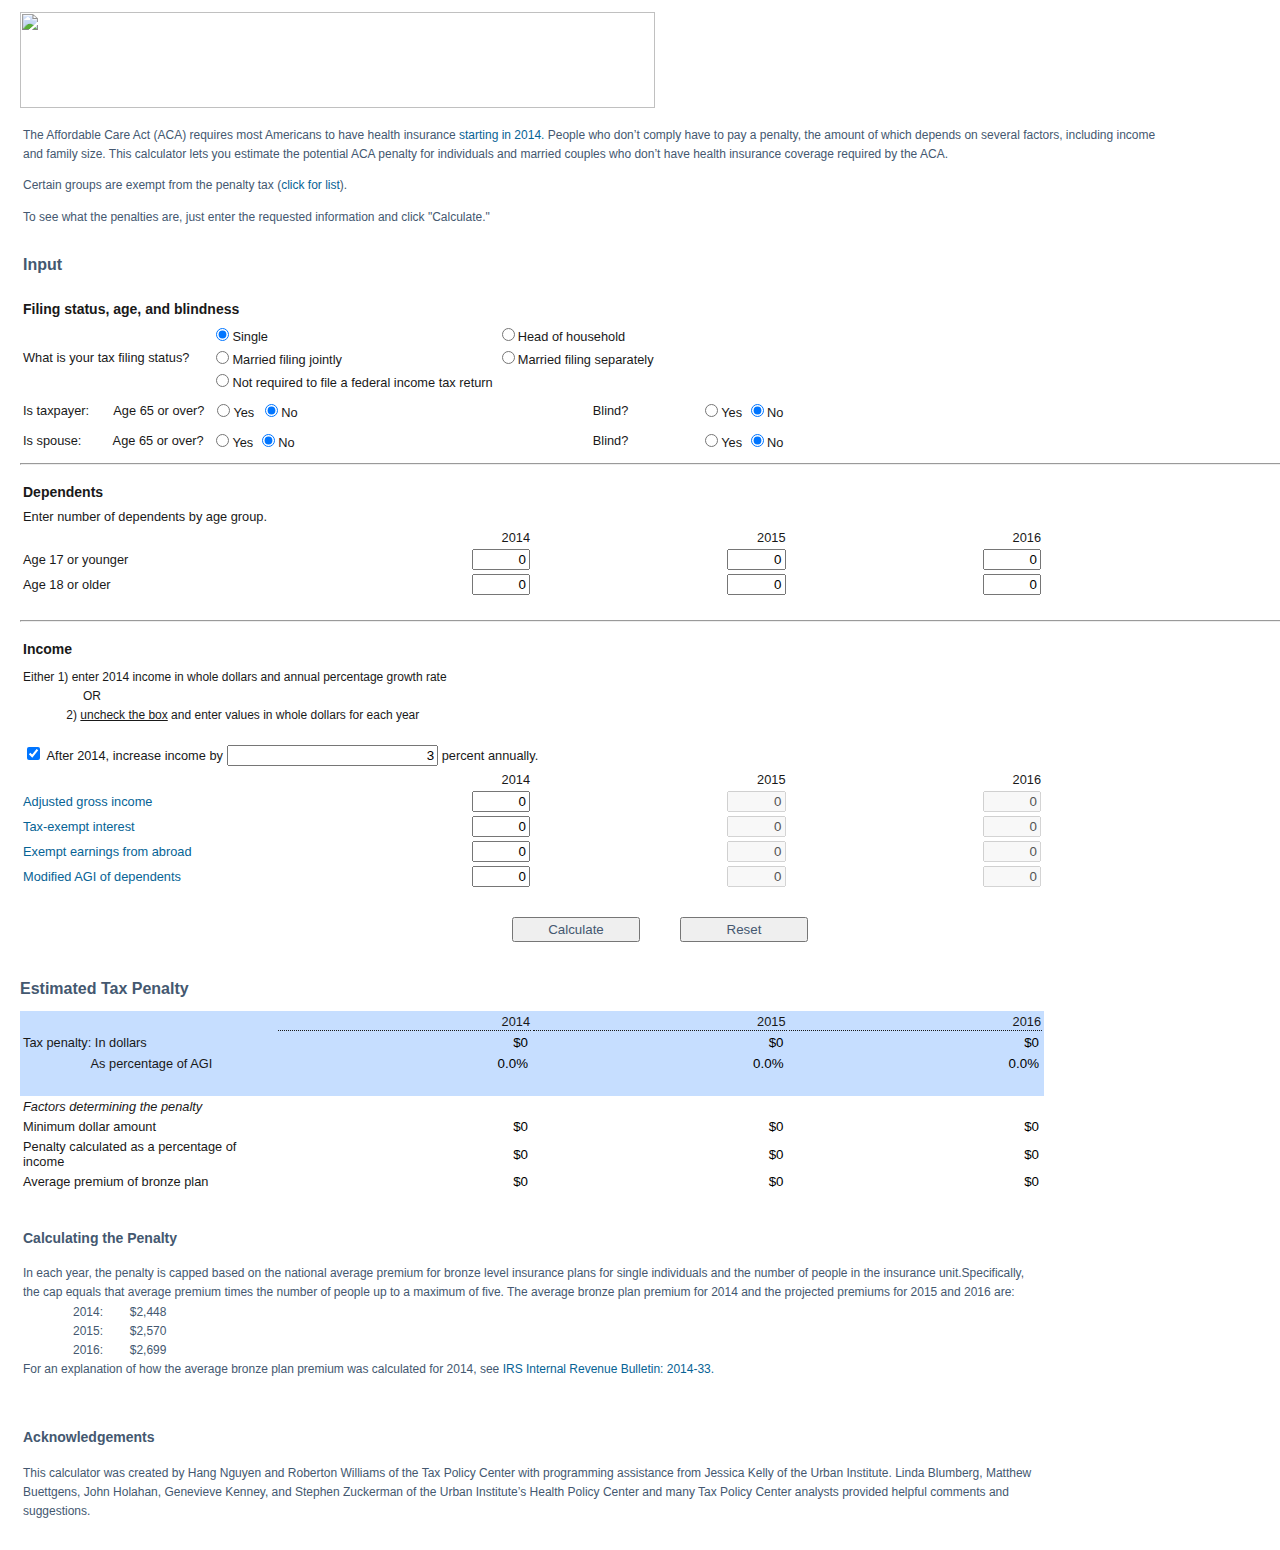
==== index.html @ e0d92904 "semi responsive tables" ====
<!DOCTYPE html PUBLIC "-//W3C//DTD XHTML 1.0 Strict//EN" "http://www.w3.org/TR/xhtml1/DTD/xhtml1-strict.dtd">
<html xmlns="http://www.w3.org/1999/xhtml" xml:lang="en">
<head><title>
	ACA Penalty Calculator 2013
</title><link href="Site.css" rel="stylesheet" type="text/css" />
    <style type="text/css">
        .textOutputBoxes
        {}
        .style1
    {
        width:20%;
        
    }
    .inputcell
    {
    	width:20%;
    	text-align:right;
    	
    }
    .inputbox
    {
    	width:20%;
    	text-align:right;
    }
    .inflatebox
    {
    	width:20%;
    	text-align:right;
    }
    .textbox
    {
    	text-align:left;
    	color:Red;
    }
    #header-table{
    	width:90%;
    }
    .responsive-table{
    	width: 80%;
    }
        
    
    
        .style3
        {
            width: 100%;
            padding-bottom: 5px;
        }
        .yearcell
        {
        	width:20%;
    	text-align:right;
    	border-bottom-style:dotted;
    	border-bottom-width:1px;
    	
    	}
    
    
        
    
       
    
    
       
    
    
       
    
    
        </style>



 
   </head>
<body>
    <form method="post" action="" onsubmit="javascript:return WebForm_OnSubmit();" id="ctl01">
<div class="aspNetHidden">
<input type="hidden" name="__EVENTTARGET" id="__EVENTTARGET" value="" />
<input type="hidden" name="__EVENTARGUMENT" id="__EVENTARGUMENT" value="" />
<input type="hidden" name="__VIEWSTATE" id="__VIEWSTATE" value="/[base64]" />
</div>

<script type="text/javascript">
//<![CDATA[
var theForm = document.forms['ctl01'];
if (!theForm) {
    theForm = document.ctl01;
}
function __doPostBack(eventTarget, eventArgument) {
    if (!theForm.onsubmit || (theForm.onsubmit() != false)) {
        theForm.__EVENTTARGET.value = eventTarget;
        theForm.__EVENTARGUMENT.value = eventArgument;
        theForm.submit();
    }
}
//]]>
</script>


<script src="/ACACalculator/WebResource.axd?d=rcZ3UtHa_bfSCIlYjyecRPmKHZOD_CH-lceXcOaffivmsOOz_UyVQrjKkefIS5fZnIy6a7Icn9X5NygsfHai_UkohDjjdtvsdBYnM5dbrUo1&amp;t=635418424260000000" type="text/javascript"></script>


<script src="/ACACalculator/WebResource.axd?d=QsQFTAfyO1hEP_SnynRViMx_a_BU-eop4idEJI88SbjZNvxyFA-k87Y3NK-fNYt4MUApA9E2kR-ZiEIOQjCnL1EJc9vlS1FyNnViU5rKRMk1&amp;t=635418424260000000" type="text/javascript"></script>
<script type="text/javascript">
//<![CDATA[
function WebForm_OnSubmit() {
if (typeof(ValidatorOnSubmit) == "function" && ValidatorOnSubmit() == false) return false;
return true;
}
//]]>
</script>

<div class="aspNetHidden">

	<input type="hidden" name="__VIEWSTATEGENERATOR" id="__VIEWSTATEGENERATOR" value="EA14522B" />
	<input type="hidden" name="__EVENTVALIDATION" id="__EVENTVALIDATION" value="/wEdADmAIzwWxht2lcywy8gSRJQVacKLlV1SMKkLnFfmPr7t/q+KcjFs605KWGYXXyJRVeNstvVYFx67ixWkAhVJIWBNK7FSt1t6e3mEn7KOgUtsYf2bZLjO+yZ/AkTNHp4qI5KiOF+BkXeZuqDv0xXc9EYPoCLXl374ummtDB7M4TBMaGrDxN5qbChuks9v52O5FfDkcUk7TDMAY92JqxfRPdihLQ1yGdsl/FV3XD7KsdXTbd4WTgoahEIUy+tda1hq8S8kLlr2j8JVHkazyAHkG3wOUlG0GB0UnbaZvpjNgzAdQbfXlYrU5vyLg82dzaKrh6MQqBHxa6MHiWYVIcXLYdkF+d190eSY+YD+skasUpaSJq6lt9S+pMp1jwucylCVEgVj1a2AsHX/BOi/LlkNHVpTtgAAl2IAs2CBGEaUTPRiHKnBDmALn9tFIdulTGzz03/f/[base64]/8a7mg869b3uxr0mQKIGmfvNfvvn+Fj4yr+xZusc6/[base64]/FaH2thPmOw68KMn5+N9mzOj81EYkuQpSl9GlfVqoCEu0Q1d6b+SAyfT6b4HtL0B2PAlAT3mE1DDMr6ZsM0cpVF0f21zlSChYzx4PTc5OPAYc7YMNV5dmfVU/w/NJxvZd4vSGbnIrQKqnn/qVTJvWSmDoVTHUEa8vfXHbxfrFnbRkKx5Ku+Umxv1aNbg==" />
</div>
    <div class="page">
    
        <div class="main">
            

<script type="text/javascript">
    // This function is called at checkbox change.
    function MakeFutureReadOnly() {
        var chk = document.getElementById('MainContent_Inflate').checked;
        if (chk) {
            document.getElementById('MainContent_AGI1').disabled = true;
            document.getElementById('MainContent_AGI2').disabled = true;
            document.getElementById('MainContent_TXEXINT1').disabled = true;
            document.getElementById('MainContent_TXEXINT2').disabled = true;
            document.getElementById('MainContent_EARNABR1').disabled = true;
            document.getElementById('MainContent_EARNABR2').disabled = true;
            document.getElementById('MainContent_DEPMAGI1').disabled = true;
            document.getElementById('MainContent_DEPMAGI2').disabled = true;

        }
        // if not checked, be sure to set readonly to false.
        else {
            document.getElementById('MainContent_AGI1').disabled = false;
            document.getElementById('MainContent_AGI2').disabled = false;
            document.getElementById('MainContent_TXEXINT1').disabled = false;
            document.getElementById('MainContent_TXEXINT2').disabled = false;
            document.getElementById('MainContent_EARNABR1').disabled = false;
            document.getElementById('MainContent_EARNABR2').disabled = false;
            document.getElementById('MainContent_DEPMAGI1').disabled = false;
            document.getElementById('MainContent_DEPMAGI2').disabled = false;


        }
    }

</script>

       <img src="/images/ACATitle.gif" style="height: 96px; width: 635px">

<table id = "header-table">
<tr>
	<td >
		<p style="color: #445870">
			The Affordable Care Act (ACA) requires most Americans to have health insurance <a href="Startingin2014.htm"  onclick="window.open(this.href,'_blank','toolbar=no,location=no,status=no,menubar=no,scrollbars=yes,resizable=yes,width=600,height=300');return false;">starting in 2014.</a> People who don’t comply have to pay a penalty, the amount of which depends on several factors, including income and family size. This calculator lets you estimate the potential ACA penalty for individuals and 
married couples who don’t have health insurance coverage required by the ACA.

		</p>
		<p style="color: #445870">
			Certain groups are exempt from the penalty tax (<a href="GroupsExempt.htm" onclick="window.open(this.href,'_blank','toolbar=no,location=no,status=no,menubar=no,scrollbars=yes,resizable=yes,width=600,height=300');return false;">click for list</a>).
		</p >
		
            <p style="color: #445870">To see what the penalties are, just enter the requested information and click "Calculate."</p>
	</td>
</tr>
</table>

<table>
<tr>
	<td  colspan="2">
		<a name="Input" /><h2>Input</h2>
	</td>
</tr>
<tr><td colspan="2"><h3>Filing status, age, and blindness</h3></td></tr>
<tr>
	<td class="style1">
		 What is your tax filing status?
	</td>
	<td colspan="3">
		<table id="MainContent_RadioFS" display="inline">
	<tr>
		<td><input id="MainContent_RadioFS_0" type="radio" name="ctl00$MainContent$RadioFS" value="Single" checked="checked" /><label for="MainContent_RadioFS_0">Single</label></td><td><input id="MainContent_RadioFS_3" type="radio" name="ctl00$MainContent$RadioFS" value="Head of household" /><label for="MainContent_RadioFS_3">Head of household</label></td>
	</tr><tr>
		<td><input id="MainContent_RadioFS_1" type="radio" name="ctl00$MainContent$RadioFS" value="Married filing jointly" /><label for="MainContent_RadioFS_1">Married filing jointly</label></td><td><input id="MainContent_RadioFS_4" type="radio" name="ctl00$MainContent$RadioFS" value="Married filing separately" /><label for="MainContent_RadioFS_4">Married filing separately</label></td>
	</tr><tr>
		<td><input id="MainContent_RadioFS_2" type="radio" name="ctl00$MainContent$RadioFS" value="Not required to file a federal income tax return" /><label for="MainContent_RadioFS_2">Not required to file a federal income tax return</label></td><td></td>
	</tr>
</table>
	</td>
</tr>

<tr>
	<td class="style1">
		 Is taxpayer:&nbsp;&nbsp;&nbsp;&nbsp;&nbsp;&nbsp; Age 65 or over?
	</td>
	<td >
		<table id="MainContent_RadioAge65" cellpadding="2" display="inline">
	<tr>
		<td><input id="MainContent_RadioAge65_0" type="radio" name="ctl00$MainContent$RadioAge65" value="Yes" /><label for="MainContent_RadioAge65_0">Yes</label></td><td><input id="MainContent_RadioAge65_1" type="radio" name="ctl00$MainContent$RadioAge65" value="No" checked="checked" /><label for="MainContent_RadioAge65_1">No</label></td>
	</tr>
</table>
	</td>
    <td>Blind?</td>
    <td >
		<table id="MainContent_Radioblind" display="inline">
	<tr>
		<td><input id="MainContent_Radioblind_0" type="radio" name="ctl00$MainContent$Radioblind" value="Yes" /><label for="MainContent_Radioblind_0">Yes</label></td><td><input id="MainContent_Radioblind_1" type="radio" name="ctl00$MainContent$Radioblind" value="No" checked="checked" /><label for="MainContent_Radioblind_1">No</label></td>
	</tr>
</table>
	</td>
   
</tr>



<tr>
	<td class="style1" >
		 Is spouse:&nbsp;&nbsp;&nbsp;&nbsp;&nbsp;&nbsp;&nbsp;&nbsp; Age 65 or over?
	</td>
	<td  >
		<table id="MainContent_Radioage65sp" display="inline">
	<tr>
		<td><input id="MainContent_Radioage65sp_0" type="radio" name="ctl00$MainContent$Radioage65sp" value="Yes" /><label for="MainContent_Radioage65sp_0">Yes</label></td><td><input id="MainContent_Radioage65sp_1" type="radio" name="ctl00$MainContent$Radioage65sp" value="No" checked="checked" /><label for="MainContent_Radioage65sp_1">No</label></td>
	</tr>
</table>
	</td>
    <td>Blind?</td>
   
	<td >
		<table id="MainContent_RadioBlindSp" display="inline" >
	<tr>
		<td><input id="MainContent_RadioBlindSp_0" type="radio" name="ctl00$MainContent$RadioBlindSp" value="Yes" /><label for="MainContent_RadioBlindSp_0">Yes</label></td><td><input id="MainContent_RadioBlindSp_1" type="radio" name="ctl00$MainContent$RadioBlindSp" value="No" checked="checked" /><label for="MainContent_RadioBlindSp_1">No</label></td>
	</tr>
</table>
	</td>
</tr>



</table>
<hr />
<table class = "responsive-table">
<tr>
	<td class="style3">
		 <h3>Dependents</h3></tr>
   <tr><td>
         Enter number of dependents by age group.</td>
</tr>
</table>
<table class = "responsive-table">
<tr>
	<td class="style1" >
	</td>
	<td class="inputcell">
		2014
	</td>
	<td class="inputcell">
		2015
	</td>
	<td class="inputcell" >
		2016
	</td>
</tr>
<tr>
	<td class="style1">
		Age 17 or younger
	</td>
	<td class="inputcell" align="left">
		<input name="ctl00$MainContent$Under180" type="text" value="0" id="MainContent_Under180" class="inputbox" class="inputbox" />
        <span id="MainContent_RequiredFieldValidator1" style="color:Black;display:none;"></span>
        <span id="MainContent_RegularExpressionValidator1" style="display:none;"></span>
	</td>
		<td class="inputcell">

		<input name="ctl00$MainContent$Under181" type="text" value="0" id="MainContent_Under181" class="inputbox" />
        <span id="MainContent_RequiredFieldValidator2" style="color:Black;display:none;"></span>
        <span id="MainContent_RegularExpressionValidator2" style="display:none;"></span>
	</td>
		<td class="inputcell">

		<input name="ctl00$MainContent$Under182" type="text" value="0" id="MainContent_Under182" class="inputbox" />
        <span id="MainContent_RequiredFieldValidator3" style="color:Black;display:none;"></span>
        <span id="MainContent_RegularExpressionValidator3" style="display:none;"></span>
	</td>
</tr>
<tr>
	<td class="style1">
		Age 18 or older
	</td>
		<td class="inputcell">

		<input name="ctl00$MainContent$Over180" type="text" value="0" id="MainContent_Over180" class="inputbox" />
        <span id="MainContent_RequiredFieldValidator4" style="color:Black;display:none;"></span>
        <span id="MainContent_RegularExpressionValidator4" style="display:none;"></span>
	</td>
		<td class="inputcell">

		<input name="ctl00$MainContent$Over181" type="text" value="0" id="MainContent_Over181" class="inputbox" />
        <span id="MainContent_RequiredFieldValidator5" style="color:Black;display:none;"></span>
        <span id="MainContent_RegularExpressionValidator5" style="display:none;"></span>
	</td>
		<td class="inputcell">

		<input name="ctl00$MainContent$Over182" type="text" value="0" id="MainContent_Over182" class="inputbox" />
        <span id="MainContent_RequiredFieldValidator6" style="color:Black;display:none;"></span>
        <span id="MainContent_RegularExpressionValidator6" style="display:none;"></span>
	</td>
</tr>


</table>
</br>
<hr />

<table class = "responsive-table">
<tr>
	<td class="style3">
		 <h3>Income</h3>
         <p>Either 1) enter 2014 income in whole dollars and annual percentage growth rate<br />
&nbsp;&nbsp;&nbsp;&nbsp;&nbsp;&nbsp;&nbsp;&nbsp;&nbsp;&nbsp; &nbsp;&nbsp;&nbsp;&nbsp; &nbsp; OR<br />
             &nbsp;&nbsp;&nbsp;&nbsp;&nbsp;&nbsp;&nbsp;&nbsp;&nbsp;&nbsp; &nbsp; 2) <u>uncheck the box</u> and enter values in 
             whole dollars for each year</p></td>
</tr>
<tr>
	<td>
		<input id="MainContent_Inflate" type="checkbox" name="ctl00$MainContent$Inflate" checked="checked" onclick="MakeFutureReadOnly();" />&nbsp;After 2014, increase income by 
    <input name="ctl00$MainContent$INCINFL" type="text" value="3" id="MainContent_INCINFL" tabindex="1" class="inflatebox" /> percent annually. 
	</td>
</tr>
</table>
<table class = "responsive-table">
<tr>
	<td class="style1">
	</td>
	<td class="inputcell">
		2014
	</td>
	<td class="inputcell">
		2015
	</td>
	<td class="inputcell">
		2016
	</td>
</tr>
<tr>
	<td class="style1">
		<a href="AGI.htm" 
        onclick="window.open(this.href,'_blank','toolbar=no,location=no,status=no,menubar=no,scrollbars=yes,resizable=yes,width=600,height=300');return false;">Adjusted gross income</a>
	</td>
		<td class="inputcell">

		<input name="ctl00$MainContent$AGI0" type="text" value="0" id="MainContent_AGI0" class="inputbox" />

        <span id="MainContent_RequiredFieldValidator7" style="color:Black;display:none;"></span>
        <span id="MainContent_CompareFieldValidator1" style="color:Red;display:none;"></span>
        
	</td>
		<td class="inputcell">

		<input name="ctl00$MainContent$AGI1" type="text" value="0" id="MainContent_AGI1" disabled="disabled" class="aspNetDisabled inputbox" class="inputbox" />

        <span id="MainContent_RequiredFieldValidator8" style="color:Black;display:none;"></span>
        <span id="MainContent_CompareValidator2" style="color:Red;display:none;"></span>

	</td>
		<td class="inputcell">

		<input name="ctl00$MainContent$AGI2" type="text" value="0" id="MainContent_AGI2" disabled="disabled" class="aspNetDisabled inputbox" class="inputbox" />
        <span id="MainContent_RequiredFieldValidator9" style="color:Black;display:none;"></span>
        <span id="MainContent_CompareValidator3" style="color:Red;display:none;"></span>

	</td>
</tr>
<tr>
	<td class="style1">
    <a href="TXEXINT.htm" 
        onclick="window.open(this.href,'_blank','toolbar=no,location=no,status=no,menubar=no,scrollbars=yes,resizable=yes,width=600,height=300');return false;" >Tax-exempt interest</a>
	</td>
		<td class="inputcell">

		<input name="ctl00$MainContent$TXEXINT0" type="text" value="0" id="MainContent_TXEXINT0" class="inputbox" />
        <span id="MainContent_RequiredFieldValidator10" style="color:Black;display:none;"></span>
        <span id="MainContent_CompareValidator4" style="color:Red;display:none;"></span>


	</td>
		<td class="inputcell">

		<input name="ctl00$MainContent$TXEXINT1" type="text" value="0" id="MainContent_TXEXINT1" disabled="disabled" class="aspNetDisabled inputbox" class="inputbox" />

        <span id="MainContent_RequiredFieldValidator11" style="color:Black;display:none;"></span>
        <span id="MainContent_CompareValidator5" style="color:Red;display:none;"></span>
	</td>
		<td class="inputcell">

		<input name="ctl00$MainContent$TXEXINT2" type="text" value="0" id="MainContent_TXEXINT2" disabled="disabled" class="aspNetDisabled inputbox" class="inputbox" />

        <span id="MainContent_RequiredFieldValidator12" style="color:Black;display:none;"></span>
        <span id="MainContent_CompareValidator6" style="color:Red;display:none;"></span>
	</td>
</tr>
<tr>
	<td class="style1">
		<a href="Exempt Earnings.htm" 
        onclick="window.open(this.href,'_blank','toolbar=no,location=no,status=no,menubar=no,scrollbars=yes,resizable=yes,width=600,height=300');return false;" >Exempt earnings from abroad</a>
	</td>
		<td class="inputcell">

		<input name="ctl00$MainContent$EARNABR0" type="text" value="0" id="MainContent_EARNABR0" class="inputbox" />
        <span id="MainContent_RequiredFieldValidator13" style="color:Black;display:none;"></span>
        <span id="MainContent_CompareValidator7" style="color:Red;display:none;"></span>
	</td>
		<td class="inputcell">

		<input name="ctl00$MainContent$EARNABR1" type="text" value="0" id="MainContent_EARNABR1" disabled="disabled" class="aspNetDisabled inputbox" class="inputbox" />
         <span id="MainContent_RequiredFieldValidator14" style="color:Black;display:none;"></span>
         <span id="MainContent_CompareValidator8" style="color:Red;display:none;"></span>
	</td>
		<td class="inputcell">

		<input name="ctl00$MainContent$EARNABR2" type="text" value="0" id="MainContent_EARNABR2" disabled="disabled" class="aspNetDisabled inputbox" class="inputbox" />
         <span id="MainContent_RequiredFieldValidator15" style="color:Black;display:none;"></span>
          <span id="MainContent_CompareValidator9" style="color:Red;display:none;"></span>

	</td>
</tr>
<tr>
	<td class="style1">
		<a href="ModAGIofDep.htm" 
        onclick="window.open(this.href,'_blank','toolbar=no,location=no,status=no,menubar=no,scrollbars=yes,resizable=yes,width=600,height=300');return false;">Modified AGI of dependents</a> 
	</td>
		<td class="inputcell">

		<input name="ctl00$MainContent$DEPMAGI0" type="text" value="0" id="MainContent_DEPMAGI0" class="inputbox" />
         <span id="MainContent_RequiredFieldValidator16" style="color:Black;display:none;"></span>
          <span id="MainContent_CompareValidator10" style="color:Red;display:none;"></span>

	</td>
		<td class="inputcell">

		<input name="ctl00$MainContent$DEPMAGI1" type="text" value="0" id="MainContent_DEPMAGI1" disabled="disabled" class="aspNetDisabled inputbox" class="inputbox" />
         <span id="MainContent_RequiredFieldValidator17" style="color:Black;display:none;"></span>
          <span id="MainContent_CompareValidator11" style="color:Red;display:none;"></span>
	</td>
		<td class="inputcell">

		<input name="ctl00$MainContent$DEPMAGI2" type="text" value="0" id="MainContent_DEPMAGI2" disabled="disabled" class="aspNetDisabled inputbox" class="inputbox" />
         <span id="MainContent_RequiredFieldValidator18" style="color:Black;display:none;"></span>
          <span id="MainContent_CompareValidator12" style="color:Red;display:none;"></span>
	</td>
</tr>
</table>
</br>


<p align="center">
	<input type="submit" name="ctl00$MainContent$calculateBtn" value="Calculate" onclick="javascript:WebForm_DoPostBackWithOptions(new WebForm_PostBackOptions(&quot;ctl00$MainContent$calculateBtn&quot;, &quot;&quot;, true, &quot;Validation&quot;, &quot;&quot;, false, false))" id="MainContent_calculateBtn" accesskey="c" tabindex="29" style="color:#445870;height:25px;width:10%;text-align: center" /> &nbsp;&nbsp;&nbsp;&nbsp;&nbsp;&nbsp;&nbsp;&nbsp;&nbsp;&nbsp; <input type="submit" name="ctl00$MainContent$reset" value="Reset" id="MainContent_reset" accesskey="r" tabindex="30" style="color:#445870;height:25px;width:10%;text-align: center" />
</p>
</br>


<a name="Results"/><h2>Estimated Tax Penalty </h2>


<table style="background-color:#C6DEFF" class = "responsive-table">
<tr>
	<td class="style1">
	</td>
	<td class="yearcell">
		2014
	</td>
	<td class="yearcell">
		2015
	</td>
	<td class="yearcell">
		2016
	</td>
</tr>
<tr>
	<td class="style1">
		Tax penalty: In dollars
	</td>
	<td class="inputcell" style="background-color:#C6DEFF">
		<input name="ctl00$MainContent$TAXPEN0" type="text" value="$0" readonly="readonly" id="MainContent_TAXPEN0" class="inputbox" style="border-style:None;background-color:#C6DEFF" />
	</td>
	<td class="inputcell">
		<input name="ctl00$MainContent$TAXPEN1" type="text" value="$0" readonly="readonly" id="MainContent_TAXPEN1" class="inputbox" style="border-style:None;background-color:#C6DEFF" />
	</td>
	<td class="inputcell">
		<input name="ctl00$MainContent$TAXPEN2" type="text" value="$0" readonly="readonly" id="MainContent_TAXPEN2" class="inputbox" style="border-style:None;background-color:#C6DEFF" />
	</td>
</tr>
<tr>
	<td class="style1">
		&nbsp;&nbsp;&nbsp;&nbsp;&nbsp;&nbsp;&nbsp;&nbsp;&nbsp;&nbsp;&nbsp;&nbsp;&nbsp;&nbsp;&nbsp;&nbsp;&nbsp; &nbsp;As percentage of AGI
	</td>
	<td class="inputcell">
		<input name="ctl00$MainContent$APCTAGI0" type="text" value="0.0%" readonly="readonly" id="MainContent_APCTAGI0" class="inputbox" style="border-style:None;background-color:#C6DEFF" />
	</td>
	<td class="inputcell">
		<input name="ctl00$MainContent$APCTAGI1" type="text" value="0.0%" readonly="readonly" id="MainContent_APCTAGI1" class="inputbox" style="border-style:None;background-color:#C6DEFF" />
	</td>
	<td class="inputcell">
		<input name="ctl00$MainContent$APCTAGI2" type="text" value="0.0%" readonly="readonly" id="MainContent_APCTAGI2" class="inputbox" style="border-style:None;background-color:#C6DEFF" />
	</td>
</tr>

<tr>
	<td colspan="4">
<input name="ctl00$MainContent$NFText" type="text" readonly="readonly" id="MainContent_NFText" class="textbox" style="border-style:None;background-color:#C6DEFF" />
</td>
</tr>
</table>
<table class = "responsive-table">
<tr>
	<td colspan="4">
<i>Factors determining the penalty</i>
</td>
</tr>
<tr>
	<td class="style1">
		Minimum dollar amount
	</td>
	<td class="inputcell">
		<input name="ctl00$MainContent$MinDol0" type="text" value="$0" readonly="readonly" id="MainContent_MinDol0" class="inputbox" style="border-style:None;" />
	</td>
	<td class="inputcell">
		<input name="ctl00$MainContent$MinDol1" type="text" value="$0" readonly="readonly" id="MainContent_MinDol1" class="inputbox" style="border-style:None;" />
	</td>
	<td class="inputcell">
		<input name="ctl00$MainContent$MinDol2" type="text" value="$0" readonly="readonly" id="MainContent_MinDol2" class="inputbox" style="border-style:None;" />
	</td>
</tr>
<tr>
	<td class="style1">
		Penalty calculated as a percentage of income
	</td>
	<td class="inputcell">
		<input name="ctl00$MainContent$PCTINC0" type="text" value="$0" readonly="readonly" id="MainContent_PCTINC0" class="inputbox" style="border-style:None;" />
	</td>
	<td class="inputcell">
		<input name="ctl00$MainContent$PCTINC1" type="text" value="$0" readonly="readonly" id="MainContent_PCTINC1" class="inputbox" style="border-style:None;" />
	</td>
	<td class="inputcell">
		<input name="ctl00$MainContent$PCTINC2" type="text" value="$0" readonly="readonly" id="MainContent_PCTINC2" class="inputbox" style="border-style:None;" />
	</td>
</tr>
<tr>
	<td class="style1">
		Average premium of bronze plan
	</td>
	<td class="inputcell">
		<input name="ctl00$MainContent$Bronze0" type="text" value="$0" readonly="readonly" id="MainContent_Bronze0" class="inputbox" style="border-style:None;" />
	</td>
	<td class="inputcell">
		<input name="ctl00$MainContent$Bronze1" type="text" value="$0" readonly="readonly" id="MainContent_Bronze1" class="inputbox" style="border-style:None;" />
	</td>
	<td class="inputcell">
		<input name="ctl00$MainContent$Bronze2" type="text" value="$0" readonly="readonly" id="MainContent_Bronze2" class="inputbox" style="border-style:None;" />
	</td>
</tr>
</table>
</br>
<table  class = "responsive-table">

<tr><td><h4>Calculating the Penalty</h4><p style="color: #445870">In each year, the penalty is capped based on the national average premium for bronze level insurance plans for single individuals and the number of people in the insurance unit.Specifically, the cap equals that average premium times the number of people up to a maximum of five. 
       The average bronze plan premium for 2014 and the projected premiums for 2015 and 2016 are:</br> &#09;&nbsp;&nbsp;&nbsp;&nbsp;&nbsp;&nbsp;&nbsp;&nbsp;&nbsp;&nbsp;&nbsp;&nbsp;&nbsp;&nbsp; &#09;2014:&nbsp;&nbsp;&nbsp;&nbsp;&nbsp;&nbsp;&nbsp; $2,448
</br>&nbsp;&nbsp;&nbsp;&nbsp;&nbsp;&nbsp;&nbsp;&nbsp;&nbsp;&nbsp;&nbsp;&nbsp;&nbsp;&nbsp; 2015:&nbsp;&nbsp;&nbsp;&nbsp;&nbsp;&nbsp;&nbsp; $2,570 
</br>&#09;&nbsp;&nbsp;&nbsp;&nbsp;&nbsp;&nbsp;&nbsp;&nbsp;&nbsp;&nbsp;&nbsp;&nbsp;&nbsp;&nbsp;&#09;2016:&nbsp;&nbsp;&nbsp;&nbsp;&nbsp;&nbsp;&nbsp; $2,699
</br>For an explanation of how the average bronze plan premium was calculated for 2014, see <a href="http://www.irs.gov/irb/2014-33_IRB/ar11.html" 
        onclick="window.open(http://www.irs.gov/irb/2014-33_IRB/ar11.html);return false;"> 
        IRS Internal Revenue Bulletin:  2014-33. </a>
</p></td></tr>


</table>
</br>
<table class = "responsive-table">
<tr><td><h4>Acknowledgements</h4>	
<p style="color: #445870">This calculator was created by Hang Nguyen and Roberton Williams of the Tax Policy Center with programming assistance from Jessica Kelly of the Urban Institute. Linda Blumberg, Matthew Buettgens, John Holahan, Genevieve Kenney, and Stephen Zuckerman of the Urban Institute’s Health Policy Center and many Tax Policy Center analysts provided helpful comments and suggestions.
</p></td></tr>
</table>

<div id="MainContent_ValidationSummary1" style="display:none;">

</div>

        </div>
        <div class="clear">
        </div>
    </div>
    <div class="footer">
        
    </div>
    
<script type="text/javascript">
//<![CDATA[
var Page_ValidationSummaries =  new Array(document.getElementById("MainContent_ValidationSummary1"));
var Page_Validators =  new Array(document.getElementById("MainContent_RequiredFieldValidator1"), document.getElementById("MainContent_RegularExpressionValidator1"), document.getElementById("MainContent_RequiredFieldValidator2"), document.getElementById("MainContent_RegularExpressionValidator2"), document.getElementById("MainContent_RequiredFieldValidator3"), document.getElementById("MainContent_RegularExpressionValidator3"), document.getElementById("MainContent_RequiredFieldValidator4"), document.getElementById("MainContent_RegularExpressionValidator4"), document.getElementById("MainContent_RequiredFieldValidator5"), document.getElementById("MainContent_RegularExpressionValidator5"), document.getElementById("MainContent_RequiredFieldValidator6"), document.getElementById("MainContent_RegularExpressionValidator6"), document.getElementById("MainContent_RequiredFieldValidator7"), document.getElementById("MainContent_CompareFieldValidator1"), document.getElementById("MainContent_RequiredFieldValidator8"), document.getElementById("MainContent_CompareValidator2"), document.getElementById("MainContent_RequiredFieldValidator9"), document.getElementById("MainContent_CompareValidator3"), document.getElementById("MainContent_RequiredFieldValidator10"), document.getElementById("MainContent_CompareValidator4"), document.getElementById("MainContent_RequiredFieldValidator11"), document.getElementById("MainContent_CompareValidator5"), document.getElementById("MainContent_RequiredFieldValidator12"), document.getElementById("MainContent_CompareValidator6"), document.getElementById("MainContent_RequiredFieldValidator13"), document.getElementById("MainContent_CompareValidator7"), document.getElementById("MainContent_RequiredFieldValidator14"), document.getElementById("MainContent_CompareValidator8"), document.getElementById("MainContent_RequiredFieldValidator15"), document.getElementById("MainContent_CompareValidator9"), document.getElementById("MainContent_RequiredFieldValidator16"), document.getElementById("MainContent_CompareValidator10"), document.getElementById("MainContent_RequiredFieldValidator17"), document.getElementById("MainContent_CompareValidator11"), document.getElementById("MainContent_RequiredFieldValidator18"), document.getElementById("MainContent_CompareValidator12"));
//]]>
</script>

<script type="text/javascript">
//<![CDATA[
var MainContent_RequiredFieldValidator1 = document.all ? document.all["MainContent_RequiredFieldValidator1"] : document.getElementById("MainContent_RequiredFieldValidator1");
MainContent_RequiredFieldValidator1.controltovalidate = "MainContent_Under180";
MainContent_RequiredFieldValidator1.errormessage = "Please fill in number of dependents under age 18 for 2014.";
MainContent_RequiredFieldValidator1.display = "None";
MainContent_RequiredFieldValidator1.validationGroup = "Validation";
MainContent_RequiredFieldValidator1.evaluationfunction = "RequiredFieldValidatorEvaluateIsValid";
MainContent_RequiredFieldValidator1.initialvalue = "";
var MainContent_RegularExpressionValidator1 = document.all ? document.all["MainContent_RegularExpressionValidator1"] : document.getElementById("MainContent_RegularExpressionValidator1");
MainContent_RegularExpressionValidator1.controltovalidate = "MainContent_Under180";
MainContent_RegularExpressionValidator1.errormessage = "Please enter only whole numbers in the \'dependents under age 18\' field";
MainContent_RegularExpressionValidator1.display = "None";
MainContent_RegularExpressionValidator1.validationGroup = "Validation";
MainContent_RegularExpressionValidator1.evaluationfunction = "RegularExpressionValidatorEvaluateIsValid";
MainContent_RegularExpressionValidator1.validationexpression = "[0-9]+(,?[0-9]?)+";
var MainContent_RequiredFieldValidator2 = document.all ? document.all["MainContent_RequiredFieldValidator2"] : document.getElementById("MainContent_RequiredFieldValidator2");
MainContent_RequiredFieldValidator2.controltovalidate = "MainContent_Under181";
MainContent_RequiredFieldValidator2.errormessage = "Please fill in number of dependents under age 18 for 2015.";
MainContent_RequiredFieldValidator2.display = "None";
MainContent_RequiredFieldValidator2.validationGroup = "Validation";
MainContent_RequiredFieldValidator2.evaluationfunction = "RequiredFieldValidatorEvaluateIsValid";
MainContent_RequiredFieldValidator2.initialvalue = "";
var MainContent_RegularExpressionValidator2 = document.all ? document.all["MainContent_RegularExpressionValidator2"] : document.getElementById("MainContent_RegularExpressionValidator2");
MainContent_RegularExpressionValidator2.controltovalidate = "MainContent_Under181";
MainContent_RegularExpressionValidator2.errormessage = "Please enter only whole numbers in the \'dependents under age 18\' field";
MainContent_RegularExpressionValidator2.display = "None";
MainContent_RegularExpressionValidator2.validationGroup = "Validation";
MainContent_RegularExpressionValidator2.evaluationfunction = "RegularExpressionValidatorEvaluateIsValid";
MainContent_RegularExpressionValidator2.validationexpression = "[0-9]+(,?[0-9]?)+";
var MainContent_RequiredFieldValidator3 = document.all ? document.all["MainContent_RequiredFieldValidator3"] : document.getElementById("MainContent_RequiredFieldValidator3");
MainContent_RequiredFieldValidator3.controltovalidate = "MainContent_Under182";
MainContent_RequiredFieldValidator3.errormessage = "Please fill in number of dependents under age 18 for 2016.";
MainContent_RequiredFieldValidator3.display = "None";
MainContent_RequiredFieldValidator3.validationGroup = "Validation";
MainContent_RequiredFieldValidator3.evaluationfunction = "RequiredFieldValidatorEvaluateIsValid";
MainContent_RequiredFieldValidator3.initialvalue = "";
var MainContent_RegularExpressionValidator3 = document.all ? document.all["MainContent_RegularExpressionValidator3"] : document.getElementById("MainContent_RegularExpressionValidator3");
MainContent_RegularExpressionValidator3.controltovalidate = "MainContent_Under182";
MainContent_RegularExpressionValidator3.errormessage = "Please enter only whole numbers in the \'dependents under age 18\' field";
MainContent_RegularExpressionValidator3.display = "None";
MainContent_RegularExpressionValidator3.validationGroup = "Validation";
MainContent_RegularExpressionValidator3.evaluationfunction = "RegularExpressionValidatorEvaluateIsValid";
MainContent_RegularExpressionValidator3.validationexpression = "[0-9]+(,?[0-9]?)+";
var MainContent_RequiredFieldValidator4 = document.all ? document.all["MainContent_RequiredFieldValidator4"] : document.getElementById("MainContent_RequiredFieldValidator4");
MainContent_RequiredFieldValidator4.controltovalidate = "MainContent_Over180";
MainContent_RequiredFieldValidator4.errormessage = "Please fill in number of dependents over age 18 for 2014.";
MainContent_RequiredFieldValidator4.display = "None";
MainContent_RequiredFieldValidator4.validationGroup = "Validation";
MainContent_RequiredFieldValidator4.evaluationfunction = "RequiredFieldValidatorEvaluateIsValid";
MainContent_RequiredFieldValidator4.initialvalue = "";
var MainContent_RegularExpressionValidator4 = document.all ? document.all["MainContent_RegularExpressionValidator4"] : document.getElementById("MainContent_RegularExpressionValidator4");
MainContent_RegularExpressionValidator4.controltovalidate = "MainContent_Over180";
MainContent_RegularExpressionValidator4.errormessage = "Please enter only whole numbers in the \'dependents over age 18\' field";
MainContent_RegularExpressionValidator4.display = "None";
MainContent_RegularExpressionValidator4.validationGroup = "Validation";
MainContent_RegularExpressionValidator4.evaluationfunction = "RegularExpressionValidatorEvaluateIsValid";
MainContent_RegularExpressionValidator4.validationexpression = "[0-9]+(,?[0-9]?)+";
var MainContent_RequiredFieldValidator5 = document.all ? document.all["MainContent_RequiredFieldValidator5"] : document.getElementById("MainContent_RequiredFieldValidator5");
MainContent_RequiredFieldValidator5.controltovalidate = "MainContent_Over181";
MainContent_RequiredFieldValidator5.errormessage = "Please fill in number of dependents over age 18 for 2015.";
MainContent_RequiredFieldValidator5.display = "None";
MainContent_RequiredFieldValidator5.validationGroup = "Validation";
MainContent_RequiredFieldValidator5.evaluationfunction = "RequiredFieldValidatorEvaluateIsValid";
MainContent_RequiredFieldValidator5.initialvalue = "";
var MainContent_RegularExpressionValidator5 = document.all ? document.all["MainContent_RegularExpressionValidator5"] : document.getElementById("MainContent_RegularExpressionValidator5");
MainContent_RegularExpressionValidator5.controltovalidate = "MainContent_Over181";
MainContent_RegularExpressionValidator5.errormessage = "Please enter only whole numbers in the \'dependents over age 18\' field";
MainContent_RegularExpressionValidator5.display = "None";
MainContent_RegularExpressionValidator5.validationGroup = "Validation";
MainContent_RegularExpressionValidator5.evaluationfunction = "RegularExpressionValidatorEvaluateIsValid";
MainContent_RegularExpressionValidator5.validationexpression = "[0-9]+(,?[0-9]?)+";
var MainContent_RequiredFieldValidator6 = document.all ? document.all["MainContent_RequiredFieldValidator6"] : document.getElementById("MainContent_RequiredFieldValidator6");
MainContent_RequiredFieldValidator6.controltovalidate = "MainContent_Over182";
MainContent_RequiredFieldValidator6.errormessage = "Please fill in number of dependents over age 18 for 2016.";
MainContent_RequiredFieldValidator6.display = "None";
MainContent_RequiredFieldValidator6.validationGroup = "Validation";
MainContent_RequiredFieldValidator6.evaluationfunction = "RequiredFieldValidatorEvaluateIsValid";
MainContent_RequiredFieldValidator6.initialvalue = "";
var MainContent_RegularExpressionValidator6 = document.all ? document.all["MainContent_RegularExpressionValidator6"] : document.getElementById("MainContent_RegularExpressionValidator6");
MainContent_RegularExpressionValidator6.controltovalidate = "MainContent_Over182";
MainContent_RegularExpressionValidator6.errormessage = "Please enter only whole numbers in the \'dependents over age 18\' field";
MainContent_RegularExpressionValidator6.display = "None";
MainContent_RegularExpressionValidator6.validationGroup = "Validation";
MainContent_RegularExpressionValidator6.evaluationfunction = "RegularExpressionValidatorEvaluateIsValid";
MainContent_RegularExpressionValidator6.validationexpression = "[0-9]+(,?[0-9]?)+";
var MainContent_RequiredFieldValidator7 = document.all ? document.all["MainContent_RequiredFieldValidator7"] : document.getElementById("MainContent_RequiredFieldValidator7");
MainContent_RequiredFieldValidator7.controltovalidate = "MainContent_AGI0";
MainContent_RequiredFieldValidator7.errormessage = "Please fill in adjusted gross income for 2014.";
MainContent_RequiredFieldValidator7.display = "None";
MainContent_RequiredFieldValidator7.validationGroup = "Validation";
MainContent_RequiredFieldValidator7.evaluationfunction = "RequiredFieldValidatorEvaluateIsValid";
MainContent_RequiredFieldValidator7.initialvalue = "";
var MainContent_CompareFieldValidator1 = document.all ? document.all["MainContent_CompareFieldValidator1"] : document.getElementById("MainContent_CompareFieldValidator1");
MainContent_CompareFieldValidator1.controltovalidate = "MainContent_AGI0";
MainContent_CompareFieldValidator1.errormessage = "Please enter a whole number for adjusted gross income for 2014 of zero or greater.";
MainContent_CompareFieldValidator1.display = "None";
MainContent_CompareFieldValidator1.validationGroup = "Validation";
MainContent_CompareFieldValidator1.type = "Integer";
MainContent_CompareFieldValidator1.evaluationfunction = "CompareValidatorEvaluateIsValid";
MainContent_CompareFieldValidator1.valuetocompare = "0";
MainContent_CompareFieldValidator1.operator = "GreaterThanEqual";
var MainContent_RequiredFieldValidator8 = document.all ? document.all["MainContent_RequiredFieldValidator8"] : document.getElementById("MainContent_RequiredFieldValidator8");
MainContent_RequiredFieldValidator8.controltovalidate = "MainContent_AGI1";
MainContent_RequiredFieldValidator8.errormessage = "Please fill in adjusted gross income for 2015.";
MainContent_RequiredFieldValidator8.display = "None";
MainContent_RequiredFieldValidator8.validationGroup = "Validation";
MainContent_RequiredFieldValidator8.evaluationfunction = "RequiredFieldValidatorEvaluateIsValid";
MainContent_RequiredFieldValidator8.initialvalue = "";
var MainContent_CompareValidator2 = document.all ? document.all["MainContent_CompareValidator2"] : document.getElementById("MainContent_CompareValidator2");
MainContent_CompareValidator2.controltovalidate = "MainContent_AGI1";
MainContent_CompareValidator2.errormessage = "Please enter a whole number for adjusted gross income for 2015 of zero or greater.";
MainContent_CompareValidator2.display = "None";
MainContent_CompareValidator2.validationGroup = "Validation";
MainContent_CompareValidator2.type = "Integer";
MainContent_CompareValidator2.evaluationfunction = "CompareValidatorEvaluateIsValid";
MainContent_CompareValidator2.valuetocompare = "0";
MainContent_CompareValidator2.operator = "GreaterThanEqual";
var MainContent_RequiredFieldValidator9 = document.all ? document.all["MainContent_RequiredFieldValidator9"] : document.getElementById("MainContent_RequiredFieldValidator9");
MainContent_RequiredFieldValidator9.controltovalidate = "MainContent_AGI2";
MainContent_RequiredFieldValidator9.errormessage = "Please fill in adjusted gross income for 2016.";
MainContent_RequiredFieldValidator9.display = "None";
MainContent_RequiredFieldValidator9.validationGroup = "Validation";
MainContent_RequiredFieldValidator9.evaluationfunction = "RequiredFieldValidatorEvaluateIsValid";
MainContent_RequiredFieldValidator9.initialvalue = "";
var MainContent_CompareValidator3 = document.all ? document.all["MainContent_CompareValidator3"] : document.getElementById("MainContent_CompareValidator3");
MainContent_CompareValidator3.controltovalidate = "MainContent_AGI2";
MainContent_CompareValidator3.errormessage = "Please enter a whole number for adjusted gross income for 2016 of zero or greater.";
MainContent_CompareValidator3.display = "None";
MainContent_CompareValidator3.validationGroup = "Validation";
MainContent_CompareValidator3.type = "Integer";
MainContent_CompareValidator3.evaluationfunction = "CompareValidatorEvaluateIsValid";
MainContent_CompareValidator3.valuetocompare = "0";
MainContent_CompareValidator3.operator = "GreaterThanEqual";
var MainContent_RequiredFieldValidator10 = document.all ? document.all["MainContent_RequiredFieldValidator10"] : document.getElementById("MainContent_RequiredFieldValidator10");
MainContent_RequiredFieldValidator10.controltovalidate = "MainContent_TXEXINT0";
MainContent_RequiredFieldValidator10.errormessage = "Please fill in tax-exempt interest for 2014.";
MainContent_RequiredFieldValidator10.display = "None";
MainContent_RequiredFieldValidator10.validationGroup = "Validation";
MainContent_RequiredFieldValidator10.evaluationfunction = "RequiredFieldValidatorEvaluateIsValid";
MainContent_RequiredFieldValidator10.initialvalue = "";
var MainContent_CompareValidator4 = document.all ? document.all["MainContent_CompareValidator4"] : document.getElementById("MainContent_CompareValidator4");
MainContent_CompareValidator4.controltovalidate = "MainContent_TXEXINT0";
MainContent_CompareValidator4.errormessage = "Please fill in tax-exempt interest for 2014 of zero or greater.";
MainContent_CompareValidator4.display = "None";
MainContent_CompareValidator4.validationGroup = "Validation";
MainContent_CompareValidator4.type = "Integer";
MainContent_CompareValidator4.evaluationfunction = "CompareValidatorEvaluateIsValid";
MainContent_CompareValidator4.valuetocompare = "0";
MainContent_CompareValidator4.operator = "GreaterThanEqual";
var MainContent_RequiredFieldValidator11 = document.all ? document.all["MainContent_RequiredFieldValidator11"] : document.getElementById("MainContent_RequiredFieldValidator11");
MainContent_RequiredFieldValidator11.controltovalidate = "MainContent_TXEXINT1";
MainContent_RequiredFieldValidator11.errormessage = "Please fill in tax-exempt interest for 2015.";
MainContent_RequiredFieldValidator11.display = "None";
MainContent_RequiredFieldValidator11.validationGroup = "Validation";
MainContent_RequiredFieldValidator11.evaluationfunction = "RequiredFieldValidatorEvaluateIsValid";
MainContent_RequiredFieldValidator11.initialvalue = "";
var MainContent_CompareValidator5 = document.all ? document.all["MainContent_CompareValidator5"] : document.getElementById("MainContent_CompareValidator5");
MainContent_CompareValidator5.controltovalidate = "MainContent_TXEXINT1";
MainContent_CompareValidator5.errormessage = "Please fill in tax-exempt interest for 2015 of zero or greater.";
MainContent_CompareValidator5.display = "None";
MainContent_CompareValidator5.validationGroup = "Validation";
MainContent_CompareValidator5.type = "Integer";
MainContent_CompareValidator5.evaluationfunction = "CompareValidatorEvaluateIsValid";
MainContent_CompareValidator5.valuetocompare = "0";
MainContent_CompareValidator5.operator = "GreaterThanEqual";
var MainContent_RequiredFieldValidator12 = document.all ? document.all["MainContent_RequiredFieldValidator12"] : document.getElementById("MainContent_RequiredFieldValidator12");
MainContent_RequiredFieldValidator12.controltovalidate = "MainContent_TXEXINT2";
MainContent_RequiredFieldValidator12.errormessage = "Please fill in tax-exempt interest for 2016.";
MainContent_RequiredFieldValidator12.display = "None";
MainContent_RequiredFieldValidator12.validationGroup = "Validation";
MainContent_RequiredFieldValidator12.evaluationfunction = "RequiredFieldValidatorEvaluateIsValid";
MainContent_RequiredFieldValidator12.initialvalue = "";
var MainContent_CompareValidator6 = document.all ? document.all["MainContent_CompareValidator6"] : document.getElementById("MainContent_CompareValidator6");
MainContent_CompareValidator6.controltovalidate = "MainContent_TXEXINT2";
MainContent_CompareValidator6.errormessage = "Please fill in tax-exempt interest for 2016 of zero or greater.";
MainContent_CompareValidator6.display = "None";
MainContent_CompareValidator6.validationGroup = "Validation";
MainContent_CompareValidator6.type = "Integer";
MainContent_CompareValidator6.evaluationfunction = "CompareValidatorEvaluateIsValid";
MainContent_CompareValidator6.valuetocompare = "0";
MainContent_CompareValidator6.operator = "GreaterThanEqual";
var MainContent_RequiredFieldValidator13 = document.all ? document.all["MainContent_RequiredFieldValidator13"] : document.getElementById("MainContent_RequiredFieldValidator13");
MainContent_RequiredFieldValidator13.controltovalidate = "MainContent_EARNABR0";
MainContent_RequiredFieldValidator13.errormessage = "Please fill in exempt earnings from abroad for 2014.";
MainContent_RequiredFieldValidator13.display = "None";
MainContent_RequiredFieldValidator13.validationGroup = "Validation";
MainContent_RequiredFieldValidator13.evaluationfunction = "RequiredFieldValidatorEvaluateIsValid";
MainContent_RequiredFieldValidator13.initialvalue = "";
var MainContent_CompareValidator7 = document.all ? document.all["MainContent_CompareValidator7"] : document.getElementById("MainContent_CompareValidator7");
MainContent_CompareValidator7.controltovalidate = "MainContent_EARNABR0";
MainContent_CompareValidator7.errormessage = "Please fill in exempt earnings for 2014 of zero or greater.";
MainContent_CompareValidator7.display = "None";
MainContent_CompareValidator7.validationGroup = "Validation";
MainContent_CompareValidator7.type = "Integer";
MainContent_CompareValidator7.evaluationfunction = "CompareValidatorEvaluateIsValid";
MainContent_CompareValidator7.valuetocompare = "0";
MainContent_CompareValidator7.operator = "GreaterThanEqual";
var MainContent_RequiredFieldValidator14 = document.all ? document.all["MainContent_RequiredFieldValidator14"] : document.getElementById("MainContent_RequiredFieldValidator14");
MainContent_RequiredFieldValidator14.controltovalidate = "MainContent_EARNABR1";
MainContent_RequiredFieldValidator14.errormessage = "Please fill in exempt earnings from abroad for 2015.";
MainContent_RequiredFieldValidator14.display = "None";
MainContent_RequiredFieldValidator14.validationGroup = "Validation";
MainContent_RequiredFieldValidator14.evaluationfunction = "RequiredFieldValidatorEvaluateIsValid";
MainContent_RequiredFieldValidator14.initialvalue = "";
var MainContent_CompareValidator8 = document.all ? document.all["MainContent_CompareValidator8"] : document.getElementById("MainContent_CompareValidator8");
MainContent_CompareValidator8.controltovalidate = "MainContent_EARNABR1";
MainContent_CompareValidator8.errormessage = "Please fill in exempt earnings for 2015 of zero or greater.";
MainContent_CompareValidator8.display = "None";
MainContent_CompareValidator8.validationGroup = "Validation";
MainContent_CompareValidator8.type = "Integer";
MainContent_CompareValidator8.evaluationfunction = "CompareValidatorEvaluateIsValid";
MainContent_CompareValidator8.valuetocompare = "0";
MainContent_CompareValidator8.operator = "GreaterThanEqual";
var MainContent_RequiredFieldValidator15 = document.all ? document.all["MainContent_RequiredFieldValidator15"] : document.getElementById("MainContent_RequiredFieldValidator15");
MainContent_RequiredFieldValidator15.controltovalidate = "MainContent_EARNABR2";
MainContent_RequiredFieldValidator15.errormessage = "Please fill in exempt earnings from abroad for 2016.";
MainContent_RequiredFieldValidator15.display = "None";
MainContent_RequiredFieldValidator15.validationGroup = "Validation";
MainContent_RequiredFieldValidator15.evaluationfunction = "RequiredFieldValidatorEvaluateIsValid";
MainContent_RequiredFieldValidator15.initialvalue = "";
var MainContent_CompareValidator9 = document.all ? document.all["MainContent_CompareValidator9"] : document.getElementById("MainContent_CompareValidator9");
MainContent_CompareValidator9.controltovalidate = "MainContent_EARNABR2";
MainContent_CompareValidator9.errormessage = "Please fill in exempt earnings for 2016 of zero or greater.";
MainContent_CompareValidator9.display = "None";
MainContent_CompareValidator9.validationGroup = "Validation";
MainContent_CompareValidator9.type = "Integer";
MainContent_CompareValidator9.evaluationfunction = "CompareValidatorEvaluateIsValid";
MainContent_CompareValidator9.valuetocompare = "0";
MainContent_CompareValidator9.operator = "GreaterThanEqual";
var MainContent_RequiredFieldValidator16 = document.all ? document.all["MainContent_RequiredFieldValidator16"] : document.getElementById("MainContent_RequiredFieldValidator16");
MainContent_RequiredFieldValidator16.controltovalidate = "MainContent_DEPMAGI0";
MainContent_RequiredFieldValidator16.errormessage = "Please fill modified adjusted gross income of dependents for 2014.";
MainContent_RequiredFieldValidator16.display = "None";
MainContent_RequiredFieldValidator16.validationGroup = "Validation";
MainContent_RequiredFieldValidator16.evaluationfunction = "RequiredFieldValidatorEvaluateIsValid";
MainContent_RequiredFieldValidator16.initialvalue = "";
var MainContent_CompareValidator10 = document.all ? document.all["MainContent_CompareValidator10"] : document.getElementById("MainContent_CompareValidator10");
MainContent_CompareValidator10.controltovalidate = "MainContent_DEPMAGI0";
MainContent_CompareValidator10.errormessage = "Please fill modified adjusted gross income of dependents for 2014 of zero or greater.";
MainContent_CompareValidator10.display = "None";
MainContent_CompareValidator10.validationGroup = "Validation";
MainContent_CompareValidator10.type = "Integer";
MainContent_CompareValidator10.evaluationfunction = "CompareValidatorEvaluateIsValid";
MainContent_CompareValidator10.valuetocompare = "0";
MainContent_CompareValidator10.operator = "GreaterThanEqual";
var MainContent_RequiredFieldValidator17 = document.all ? document.all["MainContent_RequiredFieldValidator17"] : document.getElementById("MainContent_RequiredFieldValidator17");
MainContent_RequiredFieldValidator17.controltovalidate = "MainContent_DEPMAGI1";
MainContent_RequiredFieldValidator17.errormessage = "Please fill modified adjusted gross income of dependents for 2015.";
MainContent_RequiredFieldValidator17.display = "None";
MainContent_RequiredFieldValidator17.validationGroup = "Validation";
MainContent_RequiredFieldValidator17.evaluationfunction = "RequiredFieldValidatorEvaluateIsValid";
MainContent_RequiredFieldValidator17.initialvalue = "";
var MainContent_CompareValidator11 = document.all ? document.all["MainContent_CompareValidator11"] : document.getElementById("MainContent_CompareValidator11");
MainContent_CompareValidator11.controltovalidate = "MainContent_DEPMAGI1";
MainContent_CompareValidator11.errormessage = "Please fill modified adjusted gross income of dependents for 2015 of zero or greater.";
MainContent_CompareValidator11.display = "None";
MainContent_CompareValidator11.validationGroup = "Validation";
MainContent_CompareValidator11.type = "Integer";
MainContent_CompareValidator11.evaluationfunction = "CompareValidatorEvaluateIsValid";
MainContent_CompareValidator11.valuetocompare = "0";
MainContent_CompareValidator11.operator = "GreaterThanEqual";
var MainContent_RequiredFieldValidator18 = document.all ? document.all["MainContent_RequiredFieldValidator18"] : document.getElementById("MainContent_RequiredFieldValidator18");
MainContent_RequiredFieldValidator18.controltovalidate = "MainContent_DEPMAGI2";
MainContent_RequiredFieldValidator18.errormessage = "Please fill modified adjusted gross income of dependents for 2016.";
MainContent_RequiredFieldValidator18.display = "None";
MainContent_RequiredFieldValidator18.validationGroup = "Validation";
MainContent_RequiredFieldValidator18.evaluationfunction = "RequiredFieldValidatorEvaluateIsValid";
MainContent_RequiredFieldValidator18.initialvalue = "";
var MainContent_CompareValidator12 = document.all ? document.all["MainContent_CompareValidator12"] : document.getElementById("MainContent_CompareValidator12");
MainContent_CompareValidator12.controltovalidate = "MainContent_DEPMAGI2";
MainContent_CompareValidator12.errormessage = "Please fill modified adjusted gross income of dependents for 2016 of zero or greater.";
MainContent_CompareValidator12.display = "None";
MainContent_CompareValidator12.validationGroup = "Validation";
MainContent_CompareValidator12.type = "Integer";
MainContent_CompareValidator12.evaluationfunction = "CompareValidatorEvaluateIsValid";
MainContent_CompareValidator12.valuetocompare = "0";
MainContent_CompareValidator12.operator = "GreaterThanEqual";
var MainContent_ValidationSummary1 = document.all ? document.all["MainContent_ValidationSummary1"] : document.getElementById("MainContent_ValidationSummary1");
MainContent_ValidationSummary1.showmessagebox = "True";
MainContent_ValidationSummary1.showsummary = "False";
MainContent_ValidationSummary1.validationGroup = "Validation";
//]]>
</script>


<script type="text/javascript">
//<![CDATA[

var Page_ValidationActive = false;
if (typeof(ValidatorOnLoad) == "function") {
    ValidatorOnLoad();
}

function ValidatorOnSubmit() {
    if (Page_ValidationActive) {
        return ValidatorCommonOnSubmit();
    }
    else {
        return true;
    }
}
        //]]>
</script>
</form>
</body>
</html>
---- Site.css ----
body
{
	background: #FFFFFF;
	font-size: .80em;
	font-family: Arial, Helvetica, Sans-Serif;
	margin: 0px;
	padding: 0px;
	color: #191919;
	
	
}

a:focus {background-color: #e0e0e0; }
a:link {color: #066395; text-decoration: none;}
a:visited { color: #066395; text-decoration: none; }
a:hover {background-color: #e0e0e0; text-decoration: none;  }
a:active {background-color: #e0e0e0;   }

p
{
    margin-bottom: 10px;
    line-height: 1.6em;
    font-family: Arial, Helvetica, Sans-Serif;
	font-size: 12px;
	color: #191919;
}

th
{
    text-align:left;
}

/* HEADINGS   
----------------------------------------------------------*/

h1, h2, h3, h4, h5, h6 {
	font-family: Arial, Helvetica, Sans-Serif;
	font-weight: bold;
	text-align:left;
}

h1 { font: bold 16px Arial, Helvetica, sans-serif; color:  #445870;
	height: 95px;
	width: 575px;
}
h2 { font: bold 16px Arial, Helvetica, sans-serif; color:  #445870;}

h3 {font: bold 14px Arial, Helvetica, sans-serif; color: #191919; margin: 10px 0 2px 0;
	width: auto;
	height: 15px;
}
 
h4 {font: bold 14px Arial, Helvetica, sans-serif; color: #445870; }
h5, h6
{
    font-size: 1em;
}

/* this rule styles <h1> and <h2> tags that are the 
first child of the left and right table columns */
.rightColumn > h1, .rightColumn > h2, .leftColumn > h1, .leftColumn > h2
{
    margin-top: 0px;
}


/* PRIMARY LAYOUT ELEMENTS   
----------------------------------------------------------*/

.page
{
    width: 100%;
    background-color: #fff;
    margin: 0px auto 0px auto;
    border: 0px solid #496077;
  
    background-repeat:no-repeat;
    background-position:top center;
    background-image:url();
    
}

.header
{
    position: relative;
    margin: 0px;
    padding: 0px;
	/*background: url(http://www.taxpolicycenter.org/images/MPCTitle.gif);*/
	background-position: top left;
	background-repeat:no-repeat;
    width: 100%;
    line-height: 2em;
}

.header h1
{
    font-weight: 700;
    margin: 0px;
    padding: 0px 0px 0px 20px;
    color: maroon;
    border: none;
    line-height: 2em;
    font-size: 2em;
}

.main
{
    width: 100%;
    padding: 0px 12px;
    margin: 12px 8px 8px 8px;
    min-height: 420px;
}

.leftCol
{
    padding: 6px 0px;
    margin: 12px 8px 8px 8px;
    width: 200px;
    min-height: 200px;
}

.footer
{
    color: #4e5766;
    padding: 8px 0px 0px 0px;
    margin: 0px auto;
    text-align: center;
    line-height: normal;
}

.textPercBoxes
{
    text-align:left;
    /*width: 27px;*/
    border: none;
}
.textDollarBoxes
{
    text-align:left;
    /*width:60px;*/
    border:none;
}
.resultBoxes
{
    text-align: left;
    /*width: 60px;*/
}


/* TAB MENU   
----------------------------------------------------------*/

div.hideSkiplink
{
    background-color:#3a4f63;
    width:100%;
}

div.menu
{
    padding: 4px 0px 4px 8px;
}

div.menu ul
{
    list-style: none;
    margin: 0px;
    padding: 0px;
    width: auto;
}

div.menu ul li a, div.menu ul li a:visited
{
    background-color: #465c71;
    border: 1px #4e667d solid;
    color: #dde4ec;
    display: block;
    line-height: 1.35em;
    padding: 4px 20px;
    text-decoration: none;
    white-space: nowrap;
}

div.menu ul li a:hover
{
    background-color: #bfcbd6;
    color: #465c71;
    text-decoration: none;
}

div.menu ul li a:active
{
    background-color: #465c71;
    color: #cfdbe6;
    text-decoration: none;
}

/* FORM ELEMENTS   
----------------------------------------------------------*/

fieldset
{
    margin: 1em 0px;
    padding: 1em;
    border: 1px solid #ccc;
}

fieldset p 
{
    margin: 2px 12px 10px 10px;
}

fieldset.login label, fieldset.register label, fieldset.changePassword label
{
    display: block;
}

fieldset label.inline 
{
    display: inline;
}

legend 
{
    font-size: 1.1em;
    font-weight: 600;
    padding: 2px 4px 8px 4px;
}

input.textEntry 
{
    /*width: 320px;*/
    border: 1px solid #ccc;
}

input.passwordEntry 
{
    /*width: 320px;*/
    border: 1px solid #ccc;
}

div.accountInfo
{
    width: 42%;
}

/* MISC  
----------------------------------------------------------*/

.clear
{
    clear: both;
}

.title
{
    display: block;
    float: left;
    text-align: left;
    width: auto;
}

.loginDisplay
{
    font-size: 1.1em;
    display: block;
    text-align: right;
    padding: 10px;
    color: White;
}

.loginDisplay a:link
{
    color: white;
}

.loginDisplay a:visited
{
    color: white;
}

.loginDisplay a:hover
{
    color: white;
}

.failureNotification
{
    font-size: 1.2em;
    color: Red;
}

.bold
{
    font-weight: bold;
}

.submitButton
{
    text-align: right;
    padding-right: 10px;
}



.textInputBoxes
{
    text-align: right;
    /*width: 90px;*/
    margin-left: 5px;
    
}



.textInputBoxesUL
{
    text-align: right;
    /*width: 90px;*/
    margin-left: 5px;
    border-bottom:1px solid;
    border-bottom-color:Black;
    
}

.textInputBoxesbold
{
    text-align: right;
    width: 100px;
    margin-left: 5px;
    font-weight:bold;
    
}
.textInputBoxesCase
{
	/*width:148px;*/
	text-align:center;
	
}
.textInputBoxesCaselabel
{
	/*width:148px;*/
	text-align:center;
	font-weight:bold;
	text-align:center;

	
}
.labelInputBoxes
        {
            width: 201px;
            text-align: left;
        }
        
.labelInputBoxesUL
        {
            width: 201px;
            text-align: left;
            border-bottom:1px solid;
            border-bottom-color:Black;
        }

.labelOutputBoxesLeftCol
{
  
	text-align:left;
     width: 165px;
     padding-right:10px;

}


.labelOutputBoxesLeftColBold
{
    text-align:right;
    font-weight:bold;
    width: 165px;
    border:none;
    padding-right:5px;
}
.textOutputBoxes
{
   text-align: right;
	padding-right:5px;
	width:82px;
    margin-right: 0px;
}

.textOutputBoxesUL
{
   text-align: right;
	width:82px;
	border-bottom: 1px dashed;
	padding-right:5px;
	margin-bottom:1px;
	border-bottom-color: Black;
	
}

.textOutputBoxesbold
{
   text-align: right;
   font-weight:bold;
	width:82px;
	padding-right:12px;
}

.inputsection
{
 font: bold 16px Arial, Helvetica, sans-serif; color:  #445870; 	
}
.firstInputcol
{
	width:175px;

}
.firstInputcolUL
{
	width:175px;
	border-bottom:1px solid;
	border-bottom-color:Black;
}
.firstInputcolyear
{
	width:340px;
	border-bottom:1px solid;
	border-bottom-color:Black;
}
.inputtable
{
	border-spacing:15px;
	border-collapse:collapse;

}
.outputtable
{
	border-spacing:15px;
	border-collapse:collapse;
	
	
}
.summaryLeftCol
{
	width:200px;
}

.summarypanel
{
	width:155px;
	padding: 0px 0px 0px 5px;
	text-align:center;
	font-weight:bold;
	color: #445870;
	vertical-align:middle;

	margin-left: 2px;

	
	
}

.summarypanel1
{
	width:155px;
	padding: 0px 0px 0px 5px;
	text-align:center;
	font-weight:bold;
	color: #445870;
	vertical-align:middle;

	margin-left: 2px;

	
	
}
.summarypanel2
{
	width:90px;
	height:40px;
	line-height:40px;	
	border:none;
	text-align:center;
	vertical-align: middle;
	background-color:#A0A0A0;

}

.topboxleft
 {

            font-family: Calibri;
            font-size: large;
            text-align:justify;
            padding-right:10px;
 }

.topboxright
{

}

.summarypanelBonus
{
       width:90px;
       height:40px;
       line-height:40px;
       text-align:center;
       border:1px solid #445870;
       background-color:Blue;
       color:White;
       font-weight:bold;
		vertical-align:middle;
}
.summarypanelPenalty
{
       width:90px;
       height:40px;
       line-height:40px;
       text-align:center;
       border:1px solid #445870;
       background-color:Red;   
       color:White;
       font-weight:bold;
       vertical-align:middle;
   
        
}

.inputcell
{
	text-align: center;
}


.hover
{
	color:Black;
}
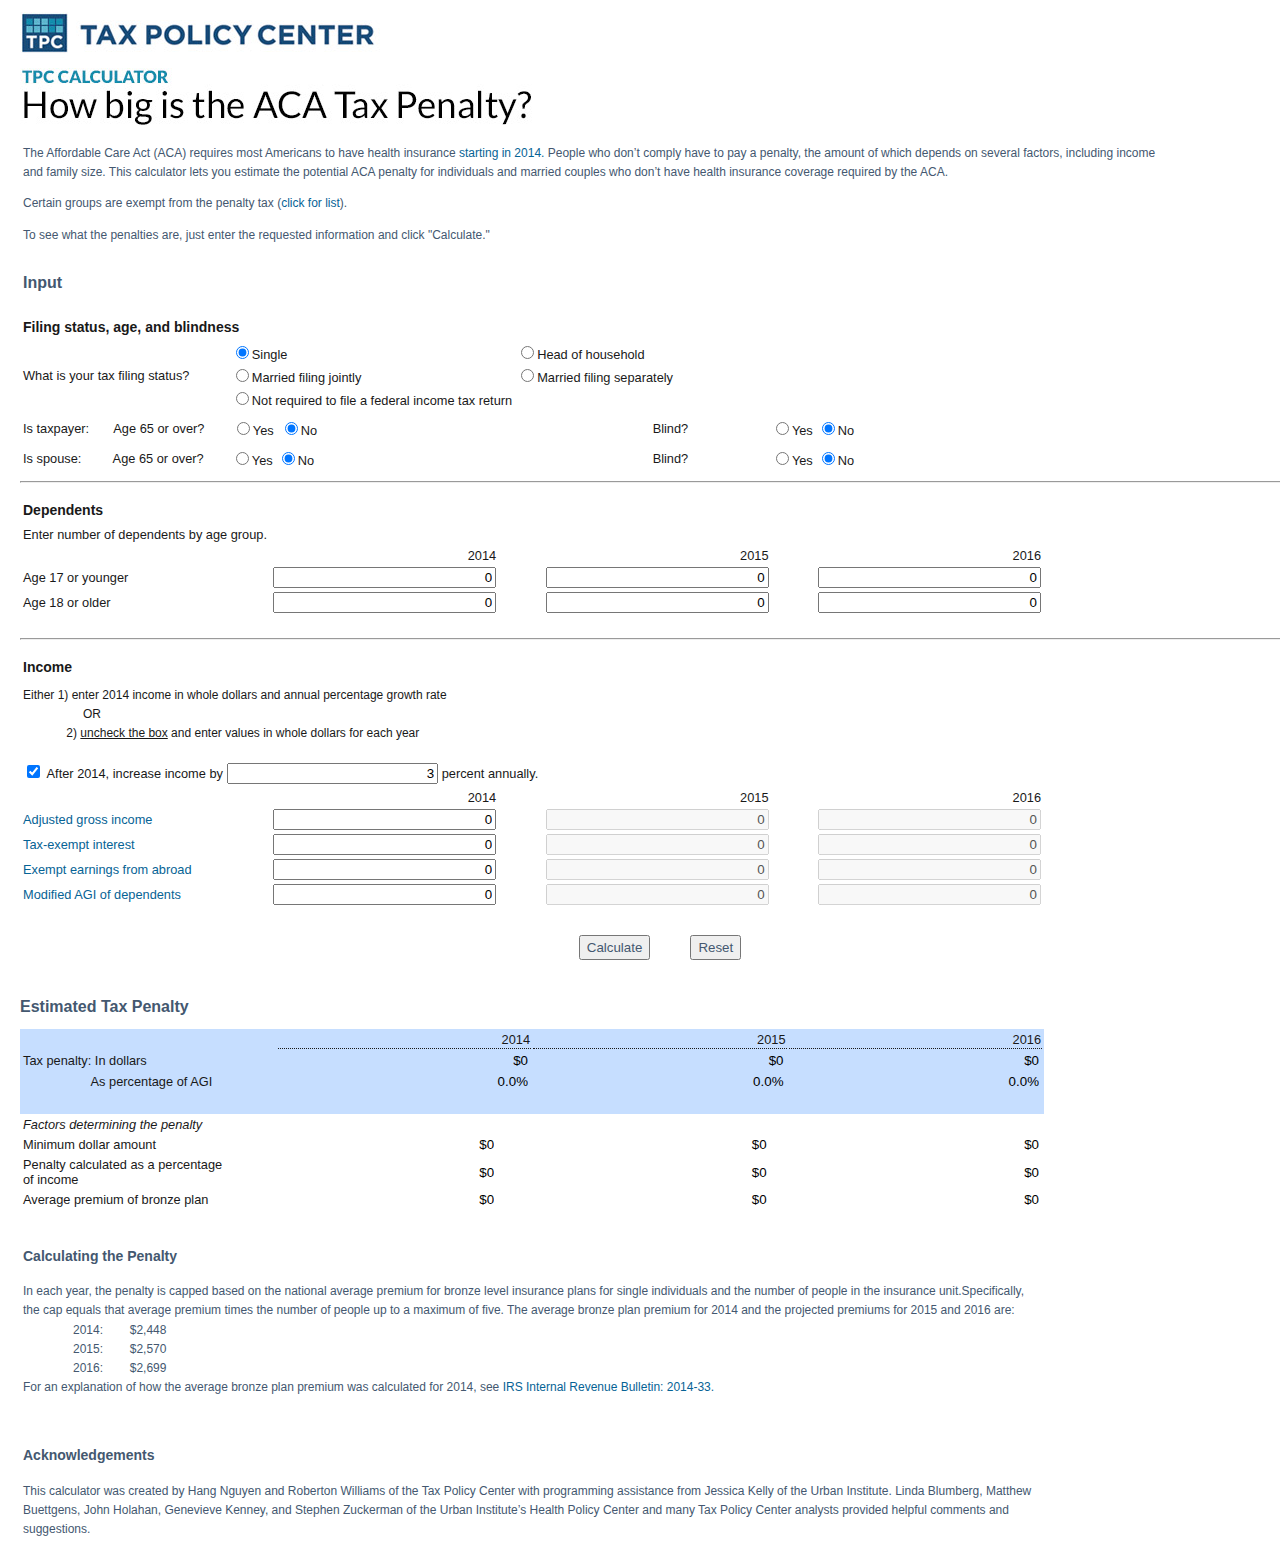
==== commit c585ac6c: "more responsive" ====
--- a/index.html
+++ b/index.html
@@ -13,13 +13,13 @@
     }
     .inputcell
     {
-    	width:20%;
+    	/*width:90%;*/
     	text-align:right;
     	
     }
     .inputbox
     {
-    	width:20%;
+    	width:80%;
     	text-align:right;
     }
     .inflatebox
@@ -98,10 +98,10 @@
 </script>
 
 
-<script src="/ACACalculator/WebResource.axd?d=rcZ3UtHa_bfSCIlYjyecRPmKHZOD_CH-lceXcOaffivmsOOz_UyVQrjKkefIS5fZnIy6a7Icn9X5NygsfHai_UkohDjjdtvsdBYnM5dbrUo1&amp;t=635418424260000000" type="text/javascript"></script>
-
-
-<script src="/ACACalculator/WebResource.axd?d=QsQFTAfyO1hEP_SnynRViMx_a_BU-eop4idEJI88SbjZNvxyFA-k87Y3NK-fNYt4MUApA9E2kR-ZiEIOQjCnL1EJc9vlS1FyNnViU5rKRMk1&amp;t=635418424260000000" type="text/javascript"></script>
+<script src="js/postback.js" type="text/javascript"></script>
+
+
+<script src="js/validation.js" type="text/javascript"></script>
 <script type="text/javascript">
 //<![CDATA[
 function WebForm_OnSubmit() {
@@ -153,7 +153,7 @@
 
 </script>
 
-       <img src="/images/ACATitle.gif" style="height: 96px; width: 635px">
+       <img src="ACATitle.jpeg"	>
 
 <table id = "header-table">
 <tr>
@@ -172,7 +172,7 @@
 </tr>
 </table>
 
-<table>
+<table class = "responsive-table">
 <tr>
 	<td  colspan="2">
 		<a name="Input" /><h2>Input</h2>
@@ -461,7 +461,7 @@
 
 
 <p align="center">
-	<input type="submit" name="ctl00$MainContent$calculateBtn" value="Calculate" onclick="javascript:WebForm_DoPostBackWithOptions(new WebForm_PostBackOptions(&quot;ctl00$MainContent$calculateBtn&quot;, &quot;&quot;, true, &quot;Validation&quot;, &quot;&quot;, false, false))" id="MainContent_calculateBtn" accesskey="c" tabindex="29" style="color:#445870;height:25px;width:10%;text-align: center" /> &nbsp;&nbsp;&nbsp;&nbsp;&nbsp;&nbsp;&nbsp;&nbsp;&nbsp;&nbsp; <input type="submit" name="ctl00$MainContent$reset" value="Reset" id="MainContent_reset" accesskey="r" tabindex="30" style="color:#445870;height:25px;width:10%;text-align: center" />
+	<input type="submit" name="ctl00$MainContent$calculateBtn" value="Calculate" onclick="javascript:WebForm_DoPostBackWithOptions(new WebForm_PostBackOptions(&quot;ctl00$MainContent$calculateBtn&quot;, &quot;&quot;, true, &quot;Validation&quot;, &quot;&quot;, false, false))" id="MainContent_calculateBtn" accesskey="c" tabindex="29" style="color:#445870;height:25px;text-align: center" /> &nbsp;&nbsp;&nbsp;&nbsp;&nbsp;&nbsp;&nbsp;&nbsp;&nbsp;&nbsp; <input type="submit" name="ctl00$MainContent$reset" value="Reset" id="MainContent_reset" accesskey="r" tabindex="30" style="color:#445870;height:25px;text-align: center" />
 </p>
 </br>
 
